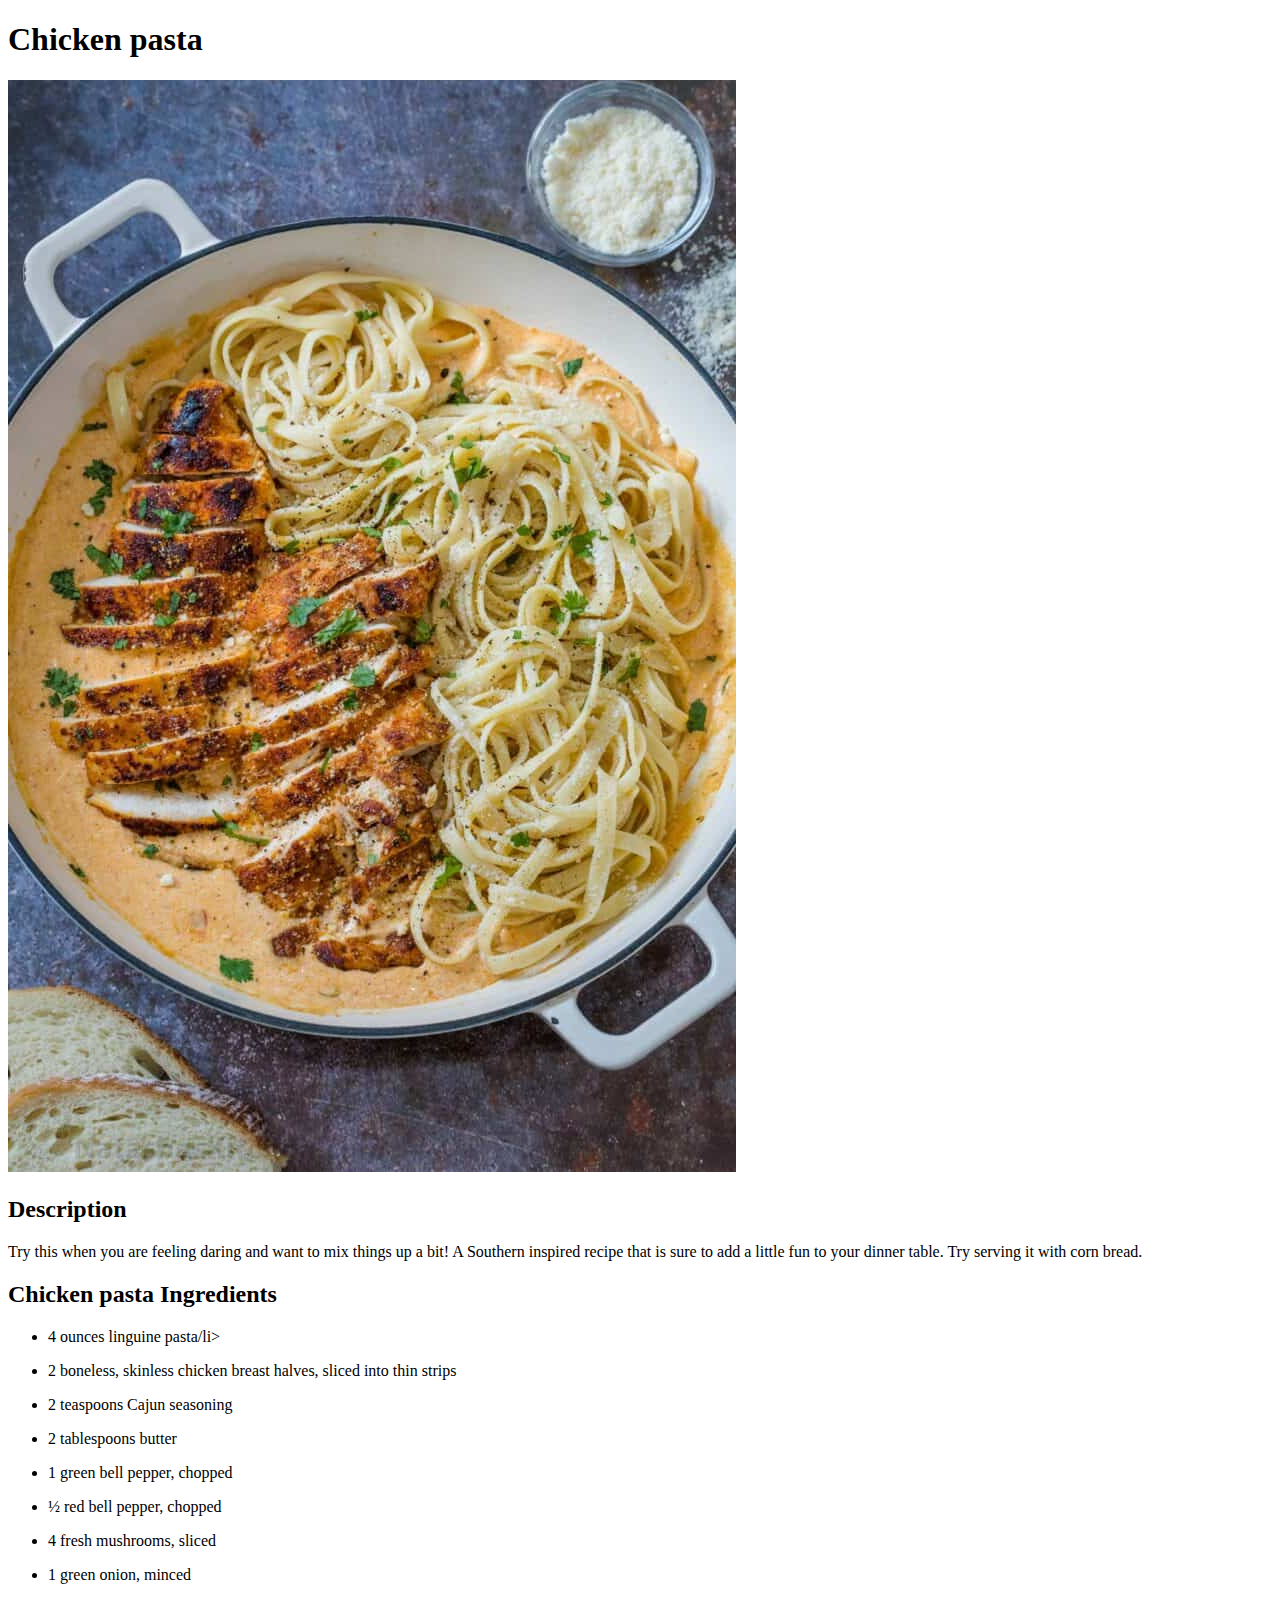
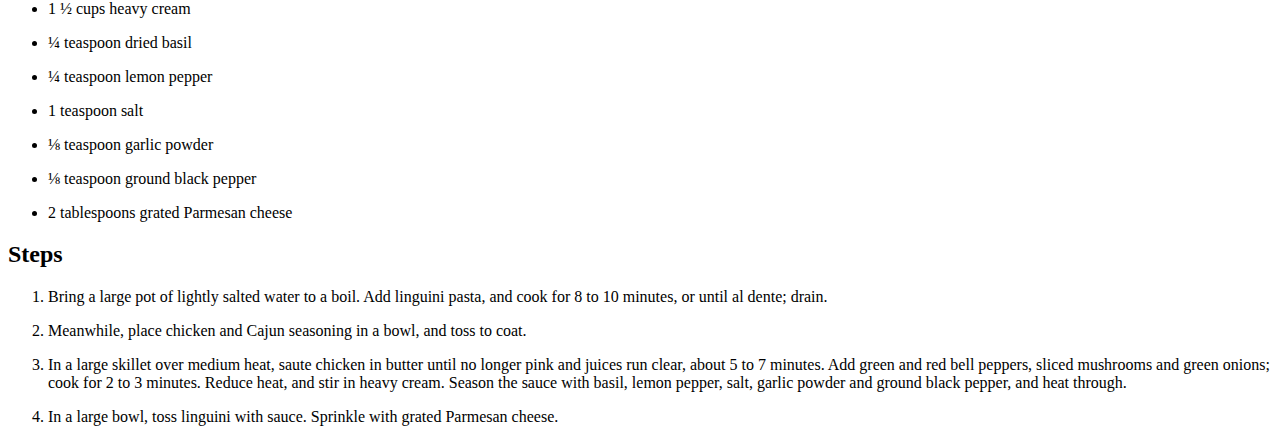
==== recipes/Chicken_Pasta.html @ 221c0ecf "Add second recipe and link to homepage" ====
<!DOCTYPE html>
<html lang="en">
  <head>
    <title> Chiken pasta recipes</title>
    <meta charset="UTF-8">
  </head>
  <body>
    <h1>Chicken pasta</h1>
    <p><img src="images/Cajun-Chicken-Pasta.jpg" alt="Chicken pasta picture"></p>
    <h2>Description</h2>
      <p>Try this when you are feeling daring and want to mix things up a bit! 
        A Southern inspired recipe that is sure to add a little fun to your dinner 
        table. Try serving it with corn bread.</p>
    <h2>Chicken pasta Ingredients</h2>
    <ul>
      <p><li>4 ounces linguine pasta/li></p>
      <p><li>2 boneless, skinless chicken breast halves, sliced into thin strips</li></p>
      <p><li>2 teaspoons Cajun seasoning</li></p>
      <p><li>2 tablespoons butter</li></p>
      <p><li>1 green bell pepper, chopped</li></p>
      <p><li>½ red bell pepper, chopped</li></p>
      <p><li>4 fresh mushrooms, sliced</li></p>
      <p><li>1 green onion, minced</li></p>
      <p><li>1 ½ cups heavy cream</li></p>
      <p><li>¼ teaspoon dried basil</li></p>
      <p><li>¼ teaspoon lemon pepper</li></p>
      <p><li>1 teaspoon salt</li></p>
      <p><li>⅛ teaspoon garlic powder</li></p>
      <p><li>⅛ teaspoon ground black pepper</li></p>
      <p><li>2 tablespoons grated Parmesan cheese</li><p>
    </ul>
    
    <h2>Steps</h2>
    <ol>
      <p><li>Bring a large pot of lightly salted water to a boil. Add linguini pasta, and cook for 8 
        to 10 minutes, or until al dente; drain.</li></p>
      <p><li>Meanwhile, place chicken and Cajun seasoning in a bowl, and toss to coat.</li></p>
      <p><li>In a large skillet over medium heat, saute chicken in butter until no longer pink and 
        juices run clear, about 5 to 7 minutes. Add green and red bell peppers, sliced mushrooms 
        and green onions; cook for 2 to 3 minutes. Reduce heat, and stir in heavy cream. Season 
        the sauce with basil, lemon pepper, salt, garlic powder and ground black pepper, 
        and heat through.</li></p>
      <p><li>In a large bowl, toss linguini with sauce. Sprinkle with grated Parmesan cheese.</li></p>
    </ol>  
  </body>
</html>
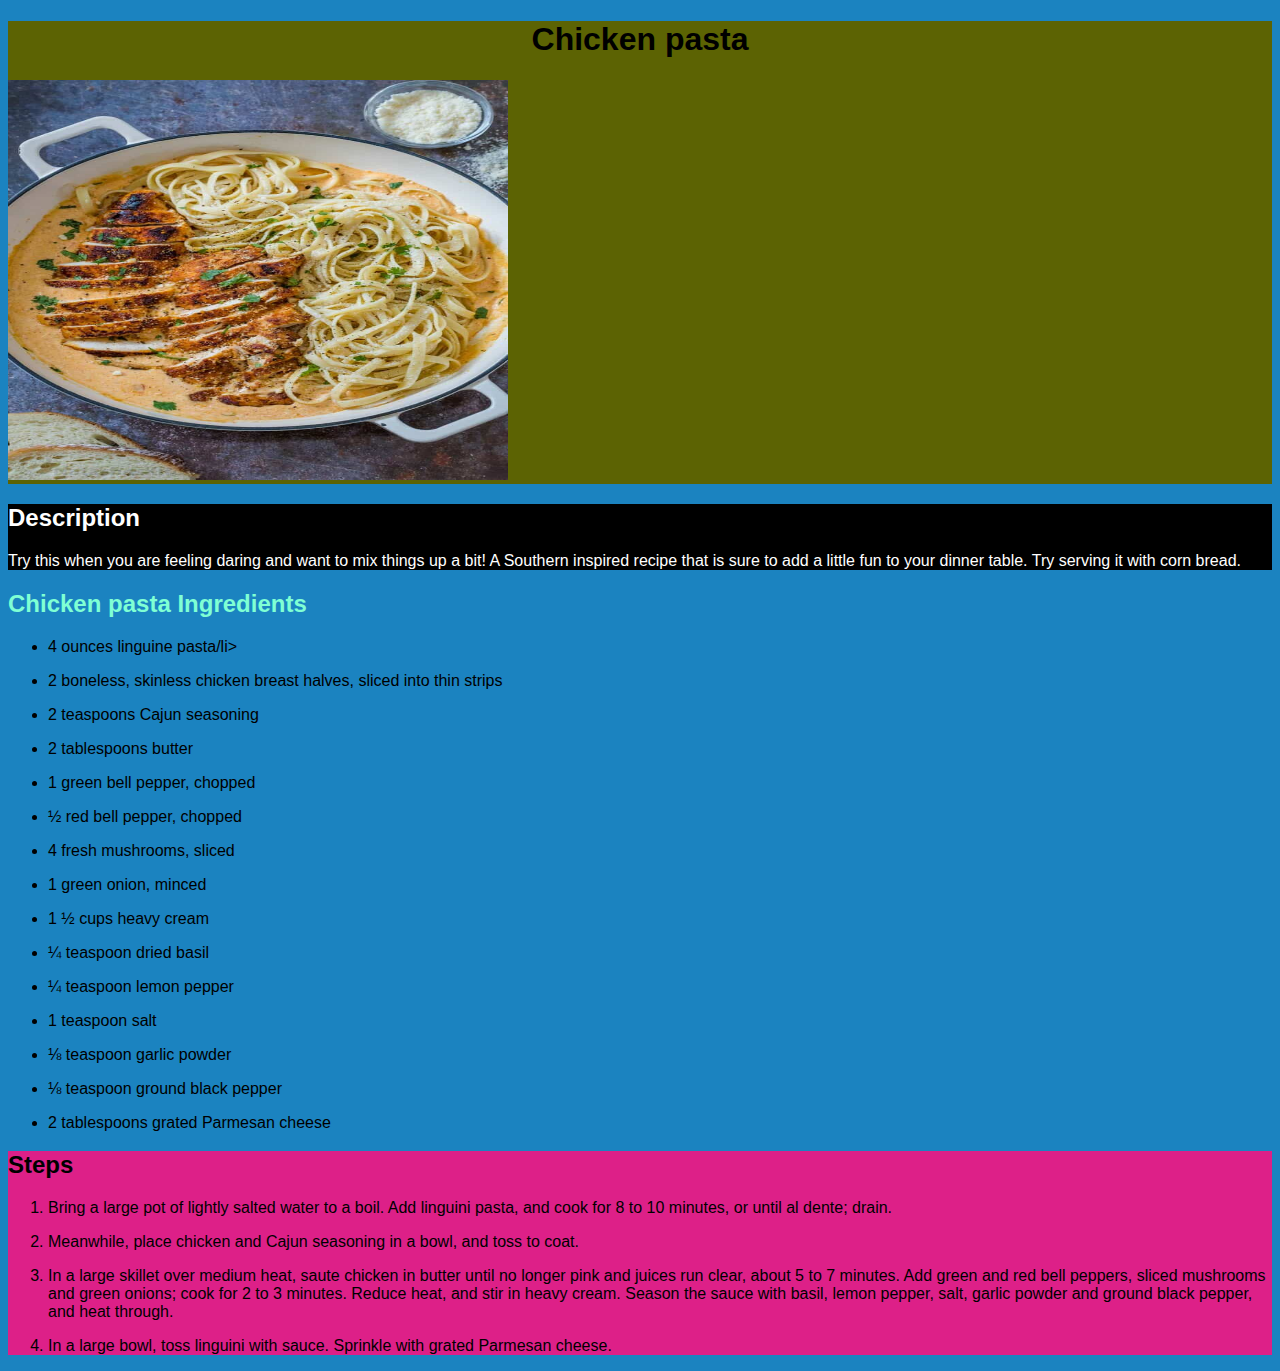
==== commit 406776da: "Add css styling to the pages" ====
--- a/recipes/Chicken_Pasta.html
+++ b/recipes/Chicken_Pasta.html
@@ -1,17 +1,22 @@
 <!DOCTYPE html>
 <html lang="en">
   <head>
-    <title> Chiken pasta recipes</title>
+    <title>Chicken pasta recipes</title>
     <meta charset="UTF-8">
+    <link rel="stylesheet" href="../styles.css">
   </head>
   <body>
-    <h1>Chicken pasta</h1>
-    <p><img src="images/Cajun-Chicken-Pasta.jpg" alt="Chicken pasta picture"></p>
-    <h2>Description</h2>
+    <div class="header">
+      <h1>Chicken pasta</h1>
+      <div ><img class="pasta-img" src="images/Cajun-Chicken-Pasta.jpg" alt="Chicken pasta picture"></div>
+    </div>
+    <div class="description">
+      <h2>Description</h2>
       <p>Try this when you are feeling daring and want to mix things up a bit! 
         A Southern inspired recipe that is sure to add a little fun to your dinner 
         table. Try serving it with corn bread.</p>
-    <h2>Chicken pasta Ingredients</h2>
+    </div>
+    <h2 class="ingredient">Chicken pasta Ingredients</h2>
     <ul>
       <p><li>4 ounces linguine pasta/li></p>
       <p><li>2 boneless, skinless chicken breast halves, sliced into thin strips</li></p>
@@ -27,9 +32,10 @@
       <p><li>1 teaspoon salt</li></p>
       <p><li>⅛ teaspoon garlic powder</li></p>
       <p><li>⅛ teaspoon ground black pepper</li></p>
-      <p><li>2 tablespoons grated Parmesan cheese</li><p>
+      <p><li>2 tablespoons grated Parmesan cheese</li></p>
     </ul>
     
+    <div class="step">
     <h2>Steps</h2>
     <ol>
       <p><li>Bring a large pot of lightly salted water to a boil. Add linguini pasta, and cook for 8 
@@ -41,6 +47,7 @@
         the sauce with basil, lemon pepper, salt, garlic powder and ground black pepper, 
         and heat through.</li></p>
       <p><li>In a large bowl, toss linguini with sauce. Sprinkle with grated Parmesan cheese.</li></p>
-    </ol>  
+    </ol>
+    </div>  
   </body>
 </html>--- a/styles.css
+++ b/styles.css
@@ -0,0 +1,35 @@
+body {
+    font-family: Arial, Helvetica, sans-serif;
+    background-color: rgb(27, 131, 192);
+}
+
+.pasta-img {
+    height: 400px;
+    width: 500px;
+}
+
+img {
+    height:auto;
+    width: 500px;
+}
+
+.description {
+    background-color: black;
+    color: white;
+}
+
+.ingredient {
+    color: aquamarine;
+}
+
+.step {
+    background-color: rgb(221, 32, 136);
+}
+
+.header {
+    background-color: rgb(92, 99, 3); 
+}
+
+.header h1 {
+    text-align: center;
+}